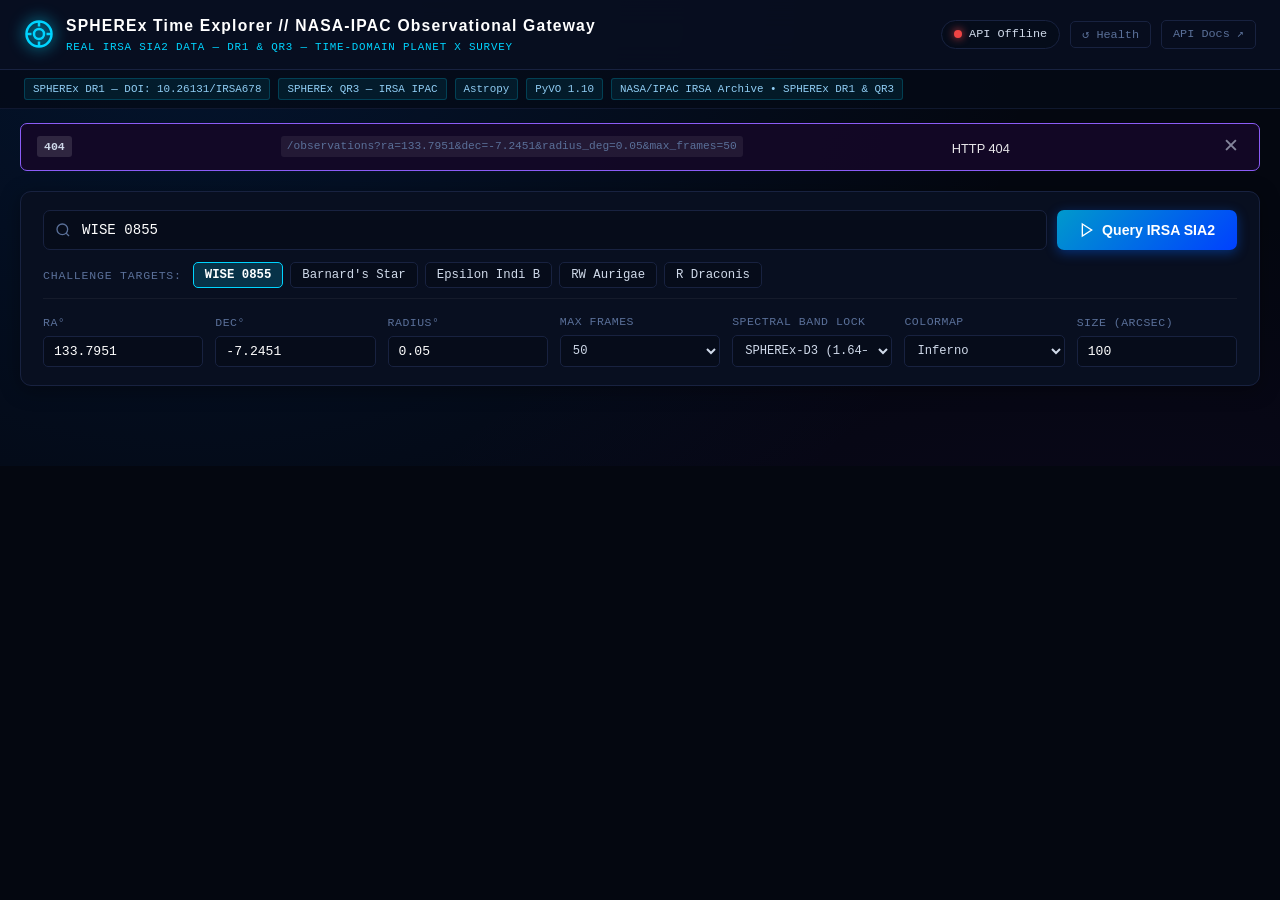
==== static/index.html @ dafa33b2 "Fix syntax error unexpected token } at line 227 and bump to v7" ====
<!DOCTYPE html>
<html lang="en">
<head>
<meta charset="UTF-8">
<meta name="viewport" content="width=device-width, initial-scale=1.0">
<title>SPHEREx Time Explorer // NASA-IPAC</title>
<link rel="stylesheet" href="/static/styles.css?v=6">
</head>
<body>

<!-- ── Header ── -->
<header class="hdr">
  <div class="brand">
    <svg class="brand-icon" viewBox="0 0 24 24" fill="none" stroke="currentColor" stroke-width="2">
      <circle cx="12" cy="12" r="10"/><circle cx="12" cy="12" r="4"/>
      <line x1="12" y1="2" x2="12" y2="6"/><line x1="12" y1="18" x2="12" y2="22"/>
      <line x1="2" y1="12" x2="6" y2="12"/><line x1="18" y1="12" x2="22" y2="12"/>
    </svg>
    <div class="brand-text">
      <h1>SPHEREx Time Explorer // NASA-IPAC Observational Gateway</h1>
      <div class="sub">Real IRSA SIA2 Data — DR1 &amp; QR3 — Time-Domain Planet X Survey</div>
    </div>
  </div>
  <div class="hdr-right">
    <div class="status-pill">
      <span class="dot" id="dot"></span>
      <span id="status-txt">Connecting…</span>
    </div>
    <button class="btn-sm" id="btn-health">↺ Health</button>
    <a class="btn-sm" href="/docs" target="_blank" rel="noopener">API Docs ↗</a>
  </div>
</header>

<!-- ── Dataset Citations ── -->
<div class="citations">
  <span class="cite-badge">SPHEREx DR1 — DOI: 10.26131/IRSA678</span>
  <span class="cite-badge">SPHEREx QR3 — IRSA IPAC</span>
  <span class="cite-badge">Astropy</span>
  <span class="cite-badge">PyVO 1.10</span>
  <span class="cite-badge">NASA/IPAC IRSA Archive • SPHEREx DR1 &amp; QR3</span>
</div>

<!-- ── Error Banners ── -->
<div id="errs" role="alert" aria-live="polite"></div>

<!-- ── Main Wrapper ── -->
<main class="wrap">

  <!-- ── Search & Presets ── -->
  <section class="search-panel">
    <form id="search-form">
      <div class="search-row">
        <div class="search-wrap">
          <svg class="search-ico" viewBox="0 0 24 24" fill="none" stroke="currentColor" stroke-width="2">
            <circle cx="11" cy="11" r="8"/><line x1="21" y1="21" x2="16.65" y2="16.65"/>
          </svg>
          <input type="text" class="search-in" id="target-in"
            placeholder="Target name or RA,Dec (e.g. WISE 0855 or 133.7951,-7.2451)…"
            value="WISE 0855" autocomplete="off">
        </div>
        <button type="submit" class="btn-primary" id="btn-resolve">
          <svg width="16" height="16" viewBox="0 0 24 24" fill="none" stroke="currentColor" stroke-width="2">
            <polygon points="5 3 19 12 5 21 5 3"/>
          </svg>
          Query IRSA SIA2
        </button>
      </div>
    </form>

    <!-- 5 Challenge Test Targets -->
    <div class="presets-row">
      <span class="plabel">Challenge Targets:</span>
      <button type="button" class="chip active" data-name="WISE 0855" data-ra="133.7951" data-dec="-7.2451">WISE 0855</button>
      <button type="button" class="chip" data-name="Barnard's Star" data-ra="269.4521" data-dec="4.6934">Barnard's Star</button>
      <button type="button" class="chip" data-name="Epsilon Indi B" data-ra="331.0771" data-dec="-56.7825">Epsilon Indi B</button>
      <button type="button" class="chip" data-name="RW Aurigae" data-ra="76.9565" data-dec="30.4014">RW Aurigae</button>
      <button type="button" class="chip" data-name="R Draconis" data-ra="248.1633" data-dec="66.7556">R Draconis</button>
    </div>

    <!-- Manual Coordinate Override -->
    <div class="coord-row">
      <div class="coord-group">
        <span class="coord-label">RA°</span>
        <input type="number" class="coord-in" id="ra-in" step="0.0001" min="0" max="360" value="133.7951">
      </div>
      <div class="coord-group">
        <span class="coord-label">Dec°</span>
        <input type="number" class="coord-in" id="dec-in" step="0.0001" min="-90" max="90" value="-7.2451">
      </div>
      <div class="coord-group">
        <span class="coord-label">Radius°</span>
        <input type="number" class="coord-in" id="radius-in" step="0.01" min="0.001" max="1" value="0.05">
      </div>
      <div class="coord-group">
        <span class="coord-label">Max Frames</span>
        <select class="select-sm" id="max-frames-sel">
          <option value="20">20</option>
          <option value="50" selected>50</option>
          <option value="100">100</option>
          <option value="200">200</option>
        </select>
      </div>
      <div class="coord-group">
        <span class="coord-label">Spectral Band Lock</span>
        <select class="select-sm" id="band-sel" title="Lock timeline and blink player to matched wavelength">
          <option value="ALL">All Bands (D1–D6)</option>
          <option value="SPHEREx-D1">SPHEREx-D1 (0.75–1.11 μm)</option>
          <option value="SPHEREx-D2">SPHEREx-D2 (1.11–1.64 μm)</option>
          <option value="SPHEREx-D3" selected>SPHEREx-D3 (1.64–2.42 μm)</option>
          <option value="SPHEREx-D4">SPHEREx-D4 (2.42–3.82 μm)</option>
          <option value="SPHEREx-D5">SPHEREx-D5 (3.82–4.42 μm)</option>
          <option value="SPHEREx-D6">SPHEREx-D6 (4.42–5.00 μm)</option>
        </select>
      </div>
      <div class="coord-group">
        <span class="coord-label">Colormap</span>
        <select class="select-sm" id="colormap-sel">
          <option value="inferno" selected>Inferno</option>
          <option value="viridis">Viridis</option>
          <option value="magma">Magma</option>
          <option value="plasma">Plasma</option>
          <option value="grayscale">Grayscale</option>
        </select>
      </div>
      <div class="coord-group">
        <span class="coord-label">Size (arcsec)</span>
        <input type="number" class="coord-in" id="size-in" step="10" min="10" max="500" value="100">
      </div>
    </div>
  </section>

  <!-- ── Observation Stats ── -->
  <div class="obs-stats" id="obs-stats" style="display:none">
    <div class="obs-stats-badges">
      <span class="stat-badge" id="stat-total">0 observations</span>
      <span class="stat-badge dr1" id="stat-dr1">DR1: 0</span>
      <span class="stat-badge qr3" id="stat-qr3">QR3: 0</span>
      <span class="stat-badge" id="stat-status"></span>
      <span class="stat-badge warn" id="stat-cached" style="display:none">⚡ Cache Hit</span>
    </div>
    <button class="btn-download-zip" id="btn-download-zip" title="Export all multi-epoch cutouts and metadata as a single ZIP archive">
      <svg width="14" height="14" viewBox="0 0 24 24" fill="none" stroke="currentColor" stroke-width="2" style="vertical-align:middle;margin-right:2px">
        <path d="M21 15v4a2 2 0 0 1-2 2H5a2 2 0 0 1-2-2v-4"></path>
        <polyline points="7 10 12 15 17 10"></polyline>
        <line x1="12" y1="15" x2="12" y2="3"></line>
      </svg>
      ⬇ Download Epochs (.ZIP)
    </button>
  </div>

  <!-- ── Empty State ── -->
  <div id="empty-state">
    <div class="empty-icon">🔭</div>
    <div class="empty-title">No SPHEREx DR1/QR3 observations available for this field/epoch</div>
    <div class="empty-msg">No data available for this field/epoch — IRSA returned 0 observations for the queried position in spherex_dr1 and spherex_qr3. Try a larger radius or a different target.</div>
  </div>

  <!-- ── Main Dashboard ── -->
  <div class="dashboard" id="dashboard" style="display:none">

    <!-- Left: Image Viewer + Timeline (P0) -->
    <div class="panel" id="viewer-panel">
      <div class="panel-hdr">
        <div class="panel-title">
          <svg width="16" height="16" viewBox="0 0 24 24" fill="none" stroke="currentColor" stroke-width="2">
            <rect x="3" y="3" width="18" height="18" rx="2"/><circle cx="8.5" cy="8.5" r="1.5"/>
            <polyline points="21 15 16 10 5 21"/>
          </svg>
          FITS Cutout — WCS Aligned
        </div>
        <div style="display:flex;gap:7px">
          <button class="btn-sm" id="btn-toggle-reticle">Reticle</button>
          <button class="btn-sm" id="btn-toggle-compare" style="display:none">Compare Mode</button>
        </div>
      </div>

      <!-- P0: Chronological Timeline Scrubber -->
      <div>
        <div class="timeline-controls">
          <span class="epoch-counter" id="epoch-counter">Epoch — of —</span>
          <button class="btn-sm" id="btn-prev">◀ Prev</button>
          <button class="btn-sm" id="btn-play">▶ Play</button>
          <button class="btn-sm" id="btn-next">Next ▶</button>
          <div class="blink-speed-row">
            <span style="font-size:.7rem;color:var(--muted);font-family:var(--mono)">Speed:</span>
            <select class="select-sm" id="blink-speed">
              <option value="250">250ms</option>
              <option value="500" selected>500ms</option>
              <option value="1000">1000ms</option>
              <option value="2000">2000ms</option>
            </select>
          </div>
        </div>
        <div class="timeline-track" id="timeline-track">
          <div class="timeline-epochs" id="timeline-epochs"></div>
        </div>
      </div>

      <!-- Observational Orientation Frame -->
      <div class="frame-wrap">
        <div class="obs-frame">
          <div class="o-marker o-north">▲ NORTH (+Dec)</div>
          <div class="o-marker o-south">▼ SOUTH (−Dec)</div>
          <div class="o-marker o-east">◀ EAST (+RA)</div>
          <div class="o-marker o-west">WEST (−RA) ▶</div>
          <div class="img-box">
            <img id="cutout-img" alt="SPHEREx FITS Cutout" crossorigin="anonymous">
            <div class="reticle" id="reticle">
              <div class="reticle-circle"></div>
              <div class="target-crosshair"></div>
              <div class="target-marker-tag">Target Position (RA, Dec)</div>
            </div>
            <div class="img-loader hidden" id="img-loader">
              <div class="spinner"></div>
              <div class="load-txt">FETCHING IRSA FITS…</div>
            </div>
          </div>
        </div>
        <div class="meta-pills" id="meta-pills">
          <div class="mpill" id="pill-obs-id">obs_id: —</div>
          <div class="mpill" id="pill-date">date: —</div>
          <div class="mpill" id="pill-band">band: —</div>
          <div class="mpill" id="pill-coll">collection: —</div>
          <div class="mpill" id="pill-wl">λ: — μm</div>
        </div>
      </div>
    </div>

    <!-- Right: Tabbed Panel (Table / Compare P1 / Diff P2) -->
    <div class="panel">
      <div class="tabs">
        <button class="tab-btn active" data-tab="table">📋 Observations</button>
        <button class="tab-btn" data-tab="compare">⇔ Before/After (P1)</button>
        <button class="tab-btn" data-tab="diff">Δ Diff View (P2)</button>
      </div>

      <!-- Tab: Observation Table -->
      <div class="tab-pane active" id="tab-table">
        <div style="display:flex;justify-content:space-between;align-items:center;flex-wrap:wrap;gap:8px;margin-bottom:8px">
          <div style="font-size:.72rem;color:var(--muted);font-family:var(--mono)">
            Click any row to preview cutout. Use <strong style="color:#34d399">[A]</strong> / <strong style="color:#f472b6">[B]</strong> buttons (or Shift+Click / Right-Click row) to set for comparison.
          </div>
          <button class="btn-download-zip-sm" id="btn-download-zip-tab" title="Export multi-epoch cutouts and metadata (.ZIP)">
            ⬇ Download Epochs (.ZIP)
          </button>
        </div>
        <div class="obs-table-wrap">
          <table class="obs-table" id="obs-table">
            <thead>
              <tr>
                <th>#</th>
                <th style="text-align:center;width:80px">Select</th>
                <th>Date (UTC)</th>
                <th>MJD</th>
                <th>Collection</th>
                <th>Band</th>
                <th class="th-lambda">λ min (μm)</th>
                <th>Detector</th>
                <th>RA°</th>
                <th>Dec°</th>
              </tr>
            </thead>
            <tbody id="obs-tbody"></tbody>
          </table>
        </div>
      </div>

      <!-- Tab: P1 Before/After Comparison -->
      <div class="tab-pane" id="tab-compare">
        <div class="compare-epoch-sel" id="compare-sel-row">
          <div style="font-size:.8rem;color:var(--muted);font-family:var(--mono)">
            Select Epoch A and Epoch B using the <strong style="color:#34d399">[A]</strong> / <strong style="color:#f472b6">[B]</strong> row buttons, then inspect side-by-side.
          </div>
        </div>
        <div style="display:flex;gap:8px;margin-bottom:12px;flex-wrap:wrap;align-items:center">
          <div style="font-size:.78rem;font-family:var(--mono);color:var(--text)">
            Epoch A: <strong id="cmp-a-label" style="color:#34d399">Not selected</strong>
          </div>
          <div style="font-size:.78rem;font-family:var(--mono);color:var(--text)">
            Epoch B: <strong id="cmp-b-label" style="color:#f472b6">Not selected</strong>
          </div>
          <button class="btn-sm" id="btn-load-compare" disabled>Load Comparison</button>
        </div>

        <div class="compare-grid" id="compare-grid">
          <div class="epoch-box">
            <div class="epoch-box-label label-a">Epoch A</div>
            <div class="epoch-img-frame">
              <img class="epoch-img" id="cmp-img-a" alt="Epoch A" crossorigin="anonymous">
              <div class="epoch-placeholder" id="cmp-placeholder-a">Click Load Comparison to display cutout</div>
            </div>
          </div>
          <div class="epoch-box">
            <div class="epoch-box-label label-b">Epoch B</div>
            <div class="epoch-img-frame">
              <img class="epoch-img" id="cmp-img-b" alt="Epoch B" crossorigin="anonymous">
              <div class="epoch-placeholder" id="cmp-placeholder-b">Click Load Comparison to display cutout</div>
            </div>
          </div>
        </div>

        <div class="compare-meta-grid" id="compare-meta-grid">
          <div class="epoch-meta-card" id="cmp-meta-a">
            <div style="color:#34d399;font-weight:700;margin-bottom:6px;">Epoch A Metadata</div>
          </div>
          <div class="epoch-meta-card" id="cmp-meta-b">
            <div style="color:#f472b6;font-weight:700;margin-bottom:6px;">Epoch B Metadata</div>
          </div>
        </div>
      </div>

      <!-- Tab: P2 Difference View -->
      <div class="tab-pane" id="tab-diff">
        <div class="diff-disclaimer">
          <strong>⚠ Scientific Integrity Notice:</strong><br>
          This calibrated normalized difference view (<em>Epoch B − Epoch A</em>) is provided for exploratory purposes only.<br>
          Any detected brightness or positional changes are strictly labeled:<br>
          <strong>"Candidate for human review — not a confirmed discovery."</strong><br>
          Never interpret automated pixel differences as a confirmed Planet X detection.
        </div>
        <div style="margin-bottom:10px">
          <button class="btn-sm" id="btn-compute-diff" disabled>Compute Epoch B − Epoch A Diff</button>
          <span style="font-size:.72rem;font-family:var(--mono);color:var(--muted);margin-left:8px" id="diff-status"></span>
        </div>
        <div class="diff-img-box" id="diff-box">
          <canvas id="diff-canvas"></canvas>
          <div style="position:absolute;font-size:.78rem;font-family:var(--mono);color:var(--muted)" id="diff-placeholder">
            Select Epoch A &amp; B in the comparison tab first.
          </div>
        </div>
        <div style="margin-top:10px;padding:8px;background:rgba(245,158,11,.08);border:1px solid rgba(245,158,11,.2);border-radius:5px;font-size:.72rem;font-family:var(--mono);color:#fde68a;display:none" id="diff-candidate-banner">
          🔍 Candidate for human review — not a confirmed discovery.
          Pixel-level brightness variation detected between Epoch A and Epoch B.
        </div>
      </div>

    </div><!-- end right panel -->
  </div><!-- end dashboard -->

</main>

<script src="/static/app.js?v=7"></script>
</body>
</html>
---- static/styles.css ----
/* ==============================================================================
   SPHEREx Time Explorer — Stylesheet
   NASA/IPAC Real-Data Observatory Interface
   100% Fluid & Responsive Architecture (Desktop, Tablet, Mobile)
   ============================================================================== */
:root {
  --bg-deep:    #040710;
  --bg-card:    #080f20;
  --bg-card2:   #0c1529;
  --bg-input:   #060c1a;
  --border:     #182240;
  --border-hi:  #00d4ff;
  --text:       #d0daea;
  --muted:      #5a7099;
  --bright:     #ffffff;
  --cyan:       #00d4ff;
  --blue:       #3b82f6;
  --purple:     #a855f7;
  --amber:      #f59e0b;
  --red:        #ef4444;
  --green:      #10b981;
  --orange:     #f97316;
  --font:       -apple-system,BlinkMacSystemFont,"Segoe UI",Roboto,sans-serif;
  --mono:       "SF Mono","Fira Code",Consolas,"Liberation Mono",monospace;
}

* {
  box-sizing: border-box;
  margin: 0;
  padding: 0;
}

html, body {
  width: 100%;
  min-height: 100%;
  overflow-x: hidden;
  background: var(--bg-deep);
  color: var(--text);
  font-family: var(--font);
  line-height: 1.5;
}

body {
  background-image:
    radial-gradient(ellipse at 15% 0%, rgba(0,80,180,.18) 0%, transparent 55%),
    radial-gradient(ellipse at 85% 100%, rgba(90,0,160,.12) 0%, transparent 55%);
  background-attachment: fixed;
  padding-bottom: 60px;
}

/* ── Header ── */
.hdr {
  display: flex;
  justify-content: space-between;
  align-items: center;
  padding: 14px 24px;
  background: rgba(8,15,32,.92);
  backdrop-filter: blur(14px);
  border-bottom: 1px solid var(--border);
  position: sticky;
  top: 0;
  z-index: 200;
  gap: 16px;
  flex-wrap: wrap;
  width: 100%;
}

.brand {
  display: flex;
  align-items: center;
  gap: 12px;
}

.brand-icon {
  width: 30px;
  height: 30px;
  color: var(--cyan);
  filter: drop-shadow(0 0 8px var(--cyan));
  flex-shrink: 0;
}

.brand-text h1 {
  font-size: .98rem;
  font-weight: 700;
  letter-spacing: 1.2px;
  color: var(--bright);
}

.brand-text .sub {
  font-size: .68rem;
  font-family: var(--mono);
  color: var(--cyan);
  letter-spacing: .8px;
  text-transform: uppercase;
  margin-top: 1px;
}

.hdr-right {
  display: flex;
  align-items: center;
  gap: 10px;
  flex-wrap: wrap;
}

.status-pill {
  display: flex;
  align-items: center;
  gap: 7px;
  padding: 5px 12px;
  border-radius: 9999px;
  font-size: .74rem;
  font-family: var(--mono);
  background: rgba(6,12,26,.8);
  border: 1px solid var(--border);
}

.dot {
  width: 8px;
  height: 8px;
  border-radius: 50%;
  background: var(--green);
  box-shadow: 0 0 8px var(--green);
  animation: pulse 2s infinite;
}

.dot.online {
  background: var(--green);
  box-shadow: 0 0 8px var(--green);
}

.dot.offline {
  background: var(--red);
  box-shadow: 0 0 8px var(--red);
  animation: none;
}

@keyframes pulse {
  0%, 100% { transform: scale(.9); opacity: .7; }
  50% { transform: scale(1.2); opacity: 1; }
}

.btn-sm {
  background: transparent;
  border: 1px solid var(--border);
  color: var(--muted);
  padding: 5px 11px;
  border-radius: 5px;
  font-size: .74rem;
  cursor: pointer;
  font-family: var(--mono);
  transition: all .2s;
  text-decoration: none;
  display: inline-flex;
  align-items: center;
  gap: 5px;
}

.btn-sm:hover {
  color: var(--cyan);
  border-color: var(--cyan);
  background: rgba(0,212,255,.07);
}

/* ── Citations Bar ── */
.citations {
  display: flex;
  flex-wrap: wrap;
  gap: 8px;
  padding: 8px 24px;
  background: rgba(5,10,22,.75);
  border-bottom: 1px solid rgba(24,34,64,.6);
  font-size: .68rem;
  font-family: var(--mono);
  color: var(--muted);
  width: 100%;
}

.cite-badge {
  background: rgba(0,212,255,.08);
  border: 1px solid rgba(0,212,255,.2);
  color: #90cdf4;
  padding: 2px 8px;
  border-radius: 3px;
}

/* ── Error Banners ── */
#errs {
  width: 100%;
  max-width: 1380px;
  margin: 14px auto 0;
  padding: 0 20px;
  display: flex;
  flex-direction: column;
  gap: 8px;
}

.err-banner {
  display: flex;
  justify-content: space-between;
  align-items: flex-start;
  padding: 12px 16px;
  border-radius: 7px;
  border-left: 5px solid var(--red);
  background: rgba(40,10,15,.95);
  border: 1px solid #ef4444;
  animation: slideIn .3s ease;
}

.err-banner.t504 {
  border-color: var(--amber);
  border-left-color: var(--amber);
  background: rgba(40,25,8,.95);
  color: #fde68a;
}

.err-banner.t502 {
  border-color: #f43f5e;
  border-left-color: #f43f5e;
  background: rgba(38,10,22,.95);
}

.err-banner.t0 {
  border-color: #8b5cf6;
  border-left-color: #8b5cf6;
  background: rgba(20,8,38,.95);
}

@keyframes slideIn {
  from { opacity: 0; transform: translateY(-10px); }
  to { opacity: 1; transform: translateY(0); }
}

.err-body {
  display: flex;
  gap: 12px;
  align-items: flex-start;
  flex-wrap: wrap;
}

.err-code {
  font-family: var(--mono);
  font-size: .72rem;
  padding: 2px 7px;
  border-radius: 3px;
  background: rgba(255,255,255,.12);
  font-weight: 700;
}

.err-title {
  font-weight: 700;
  font-size: .85rem;
  font-family: var(--mono);
}

.err-msg {
  font-size: .8rem;
  margin-top: 3px;
  color: rgba(255,255,255,.9);
  word-break: break-word;
}

.err-close, .err-dismiss {
  background: none;
  border: none;
  color: inherit;
  font-size: 1.2rem;
  cursor: pointer;
  opacity: .6;
  padding: 0 4px;
  transition: opacity .2s;
  line-height: 1;
  flex-shrink: 0;
}

.err-close:hover, .err-dismiss:hover {
  opacity: 1;
}

.err-endpoint {
  font-family: var(--mono);
  font-size: .7rem;
  color: var(--muted);
  padding: 2px 6px;
  background: rgba(255,255,255,.07);
  border-radius: 3px;
  flex-shrink: 0;
}

/* ── Layout ── */
.wrap {
  width: 100%;
  max-width: 1380px;
  margin: 0 auto;
  padding: 20px;
  display: flex;
  flex-direction: column;
  gap: 20px;
}

/* ── Search Panel ── */
.search-panel {
  background: var(--bg-card);
  border: 1px solid var(--border);
  border-radius: 11px;
  padding: 18px 22px;
  box-shadow: 0 4px 20px rgba(0,0,0,.35);
  width: 100%;
}

.search-row {
  display: flex;
  gap: 10px;
  margin-bottom: 12px;
  flex-wrap: wrap;
  width: 100%;
}

.search-wrap {
  position: relative;
  flex: 1;
  min-width: 200px;
}

.search-ico {
  position: absolute;
  left: 12px;
  top: 50%;
  transform: translateY(-50%);
  color: var(--muted);
  width: 16px;
  height: 16px;
  pointer-events: none;
}

.search-in {
  width: 100%;
  background: var(--bg-input);
  border: 1px solid var(--border);
  color: var(--bright);
  font-family: var(--mono);
  font-size: .88rem;
  padding: 11px 12px 11px 38px;
  border-radius: 7px;
  outline: none;
  transition: all .2s;
}

.search-in:focus {
  border-color: var(--cyan);
  box-shadow: 0 0 16px rgba(0,212,255,.2);
}

.btn-primary {
  background: linear-gradient(135deg, #0099cc, #0040ff);
  color: #fff;
  border: none;
  padding: 11px 22px;
  border-radius: 7px;
  font-weight: 600;
  font-size: .88rem;
  cursor: pointer;
  display: inline-flex;
  align-items: center;
  justify-content: center;
  gap: 7px;
  transition: all .2s;
  box-shadow: 0 3px 12px rgba(0,100,255,.4);
  white-space: nowrap;
}

.btn-primary:hover {
  transform: translateY(-1px);
  box-shadow: 0 5px 18px rgba(0,180,255,.5);
}

.btn-primary:active {
  transform: translateY(0);
}

.btn-primary:disabled {
  opacity: .5;
  cursor: not-allowed;
  transform: none;
}

.presets-row {
  display: flex;
  flex-wrap: wrap;
  gap: 7px;
  align-items: center;
  margin-bottom: 10px;
  width: 100%;
}

.plabel {
  font-size: .72rem;
  color: var(--muted);
  font-family: var(--mono);
  text-transform: uppercase;
  letter-spacing: .8px;
  margin-right: 4px;
}

.chip {
  background: var(--bg-input);
  border: 1px solid var(--border);
  color: var(--text);
  font-size: .77rem;
  padding: 5px 11px;
  border-radius: 5px;
  cursor: pointer;
  font-family: var(--mono);
  transition: all .2s;
  white-space: nowrap;
}

.chip:hover {
  background: rgba(0,212,255,.1);
  border-color: var(--cyan);
  color: var(--cyan);
}

.chip.active {
  background: rgba(0,212,255,.18);
  border-color: var(--cyan);
  color: var(--bright);
  font-weight: 600;
}

.coord-row {
  display: grid;
  grid-template-columns: repeat(auto-fit, minmax(130px, 1fr));
  gap: 12px;
  align-items: end;
  margin-top: 6px;
  padding-top: 14px;
  border-top: 1px solid rgba(255, 255, 255, .05);
  width: 100%;
}

.coord-group {
  display: flex;
  flex-direction: column;
  align-items: stretch;
  gap: 4px;
  width: 100%;
  min-width: 0;
}

.coord-label {
  font-size: .72rem;
  color: var(--muted);
  font-family: var(--mono);
  text-transform: uppercase;
  letter-spacing: .5px;
  white-space: nowrap;
  overflow: hidden;
  text-overflow: ellipsis;
}

.coord-in {
  background: var(--bg-input);
  border: 1px solid var(--border);
  color: var(--bright);
  font-family: var(--mono);
  font-size: .82rem;
  padding: 7px 10px;
  border-radius: 5px;
  width: 100%;
  outline: none;
  transition: border-color .2s;
}

.coord-in:focus {
  border-color: var(--cyan);
}

.select-sm {
  background: var(--bg-input);
  border: 1px solid var(--border);
  color: var(--text);
  font-family: var(--mono);
  font-size: .76rem;
  padding: 7px 8px;
  border-radius: 5px;
  outline: none;
  width: 100%;
}

.select-sm:focus {
  border-color: var(--cyan);
}

/* ── Empty State ── */
#empty-state {
  display: none;
  background: rgba(0,30,80,.25);
  border: 1px solid rgba(0,212,255,.2);
  border-radius: 9px;
  padding: 40px 20px;
  text-align: center;
  width: 100%;
}

#empty-state.show {
  display: block;
}

.empty-icon {
  font-size: 3rem;
  margin-bottom: 12px;
}

.empty-title {
  font-size: 1.1rem;
  font-weight: 700;
  color: var(--cyan);
  margin-bottom: 8px;
  font-family: var(--mono);
}

.empty-msg {
  font-size: .85rem;
  color: var(--muted);
  max-width: 480px;
  margin: 0 auto;
}

/* ── Observation Stats Row ── */
.obs-stats {
  display: flex;
  flex-wrap: wrap;
  gap: 10px;
  align-items: center;
  justify-content: space-between;
  width: 100%;
}

.obs-stats-badges {
  display: flex;
  flex-wrap: wrap;
  gap: 8px;
  align-items: center;
}

.btn-download-zip, .btn-download-zip-sm {
  display: inline-flex;
  align-items: center;
  justify-content: center;
  gap: 6px;
  background: linear-gradient(135deg, rgba(16, 185, 129, 0.18), rgba(6, 95, 70, 0.35));
  border: 1px solid rgba(52, 211, 153, 0.5);
  color: #a7f3d0;
  font-family: var(--mono);
  font-size: 0.74rem;
  font-weight: 600;
  padding: 5px 12px;
  border-radius: 5px;
  cursor: pointer;
  transition: all 0.2s ease;
  white-space: nowrap;
  box-shadow: 0 2px 8px rgba(0, 0, 0, 0.25);
}

.btn-download-zip:hover:not(:disabled), .btn-download-zip-sm:hover:not(:disabled) {
  background: linear-gradient(135deg, rgba(16, 185, 129, 0.35), rgba(6, 95, 70, 0.55));
  border-color: #34d399;
  color: #ffffff;
  box-shadow: 0 0 12px rgba(52, 211, 153, 0.35);
  transform: translateY(-1px);
}

.btn-download-zip:disabled, .btn-download-zip-sm:disabled {
  opacity: 0.55;
  cursor: not-allowed;
  transform: none;
}

.btn-download-zip-sm {
  font-size: 0.70rem;
  padding: 3px 9px;
  background: rgba(16, 185, 129, 0.12);
}

.stat-badge {
  font-size: .74rem;
  font-family: var(--mono);
  padding: 4px 10px;
  border-radius: 4px;
  background: rgba(0,212,255,.1);
  border: 1px solid rgba(0,212,255,.25);
  color: #90cdf4;
}

.stat-badge.dr1 {
  background: rgba(16,185,129,.1);
  border-color: rgba(16,185,129,.3);
  color: #6ee7b7;
}

.stat-badge.qr3 {
  background: rgba(168,85,247,.1);
  border-color: rgba(168,85,247,.3);
  color: #d8b4fe;
}

.stat-badge.warn {
  background: rgba(245,158,11,.1);
  border-color: rgba(245,158,11,.3);
  color: #fcd34d;
}

/* ── Main Dashboard Grid ── */
.dashboard {
  display: grid;
  grid-template-columns: 1fr 1.1fr;
  gap: 20px;
  align-items: start;
  width: 100%;
}

.panel {
  background: var(--bg-card);
  border: 1px solid var(--border);
  border-radius: 11px;
  padding: 18px;
  box-shadow: 0 4px 20px rgba(0,0,0,.3);
  width: 100%;
  min-width: 0;
}

.panel-hdr {
  display: flex;
  justify-content: space-between;
  align-items: center;
  margin-bottom: 14px;
  padding-bottom: 12px;
  border-bottom: 1px solid rgba(255,255,255,.05);
  flex-wrap: wrap;
  gap: 8px;
}

.panel-title {
  display: flex;
  align-items: center;
  gap: 8px;
  font-size: .92rem;
  font-weight: 700;
  color: var(--bright);
}

/* ── Timeline / Scrubber (P0) ── */
.timeline-controls {
  display: flex;
  align-items: center;
  gap: 10px;
  flex-wrap: wrap;
  margin-bottom: 12px;
  width: 100%;
}

.epoch-counter {
  font-family: var(--mono);
  font-size: .8rem;
  color: var(--cyan);
  min-width: 90px;
}

.blink-speed-row {
  display: flex;
  align-items: center;
  gap: 8px;
  margin-left: auto;
}

.timeline-track {
  position: relative;
  width: 100%;
  height: 52px;
  background: var(--bg-input);
  border: 1px solid var(--border);
  border-radius: 7px;
  overflow-x: auto;
  overflow-y: hidden;
  -webkit-overflow-scrolling: touch;
  margin-bottom: 10px;
  cursor: pointer;
}

.timeline-epochs {
  display: flex;
  height: 100%;
  align-items: center;
  padding: 0 8px;
  gap: 3px;
  width: max-content;
  min-width: 100%;
}

.epoch-tick {
  flex-shrink: 0;
  width: 10px;
  height: 36px;
  border-radius: 3px;
  background: rgba(0,212,255,.3);
  border: 1px solid rgba(0,212,255,.4);
  cursor: pointer;
  transition: all .15s;
  position: relative;
}

.epoch-tick:hover {
  background: rgba(0,212,255,.7);
}

.epoch-tick.active {
  background: var(--cyan);
  box-shadow: 0 0 10px var(--cyan);
}

.epoch-tick.dr1 {
  background: rgba(16,185,129,.4);
  border-color: rgba(16,185,129,.6);
}

.epoch-tick.dr1.active {
  background: var(--green);
  box-shadow: 0 0 10px var(--green);
}

.epoch-tick.qr3 {
  background: rgba(168,85,247,.4);
  border-color: rgba(168,85,247,.6);
}

.epoch-tick.qr3.active {
  background: var(--purple);
  box-shadow: 0 0 10px var(--purple);
}

.epoch-tick[title]:hover::after {
  content: attr(title);
  position: absolute;
  bottom: calc(100% + 6px);
  left: 50%;
  transform: translateX(-50%);
  background: rgba(5,10,20,.95);
  border: 1px solid var(--border-hi);
  color: var(--bright);
  font-size: .66rem;
  font-family: var(--mono);
  padding: 4px 8px;
  border-radius: 4px;
  white-space: nowrap;
  z-index: 50;
  pointer-events: none;
}

/* ── Observational Frame ── */
.frame-wrap {
  display: flex;
  flex-direction: column;
  align-items: center;
  gap: 12px;
  width: 100%;
}

.obs-frame {
  position: relative;
  background: #010305;
  border: 2px solid #182240;
  border-radius: 7px;
  padding: 26px 34px;
  width: 100%;
  max-width: 420px;
  box-sizing: border-box;
  display: flex;
  justify-content: center;
  align-items: center;
  margin: 0 auto;
}

.o-marker {
  position: absolute;
  font-family: var(--mono);
  font-size: .7rem;
  font-weight: 700;
  letter-spacing: 1px;
  text-transform: uppercase;
  pointer-events: none;
  z-index: 10;
  user-select: none;
}

.o-north {
  top: 6px;
  left: 0;
  right: 0;
  text-align: center;
  color: #38bdf8;
  text-shadow: 0 0 8px rgba(56,189,248,.5);
}

.o-south {
  bottom: 6px;
  left: 0;
  right: 0;
  text-align: center;
  color: #38bdf8;
  text-shadow: 0 0 8px rgba(56,189,248,.5);
}

.o-east {
  left: 4px;
  top: 50%;
  transform: translateY(-50%) rotate(-90deg);
  color: #a855f7;
  text-shadow: 0 0 8px rgba(168,85,247,.5);
}

.o-west {
  right: 4px;
  top: 50%;
  transform: translateY(-50%) rotate(90deg);
  color: #a855f7;
  text-shadow: 0 0 8px rgba(168,85,247,.5);
}

.img-box {
  width: 100%;
  max-width: 360px;
  aspect-ratio: 1 / 1;
  height: auto;
  background: #000;
  border: 1px solid #182240;
  overflow: hidden;
  display: flex;
  align-items: center;
  justify-content: center;
  position: relative;
}

#cutout-img {
  width: 100%;
  height: 100%;
  object-fit: contain;
  image-rendering: pixelated;
  display: block;
}

.reticle {
  position: absolute;
  top: 0;
  left: 0;
  right: 0;
  bottom: 0;
  pointer-events: none;
  opacity: .4;
}

.reticle::before {
  content: "";
  position: absolute;
  top: 50%;
  left: 0;
  right: 0;
  height: 1px;
  background: rgba(0,212,255,.7);
}

.reticle::after {
  content: "";
  position: absolute;
  left: 50%;
  top: 0;
  bottom: 0;
  width: 1px;
  background: rgba(0,212,255,.7);
}

.reticle-circle {
  position: absolute;
  top: 50%;
  left: 50%;
  transform: translate(-50%,-50%);
  width: 44px;
  height: 44px;
  border: 1px dashed rgba(0,212,255,.8);
  border-radius: 50%;
}

.target-crosshair {
  position: absolute;
  top: 50%;
  left: 50%;
  transform: translate(-50%,-50%);
  width: 14px;
  height: 14px;
  pointer-events: none;
}

.target-crosshair::before {
  content: "";
  position: absolute;
  top: 50%;
  left: 0;
  right: 0;
  height: 2px;
  background: #38bdf8;
  transform: translateY(-50%);
  box-shadow: 0 0 6px #38bdf8;
}

.target-crosshair::after {
  content: "";
  position: absolute;
  left: 50%;
  top: 0;
  bottom: 0;
  width: 2px;
  background: #38bdf8;
  transform: translateX(-50%);
  box-shadow: 0 0 6px #38bdf8;
}

.target-marker-tag {
  position: absolute;
  top: calc(50% + 28px);
  left: 50%;
  transform: translateX(-50%);
  font-family: var(--mono);
  font-size: .62rem;
  font-weight: 700;
  color: #38bdf8;
  background: rgba(3,7,18,.85);
  border: 1px solid rgba(56,189,248,.4);
  padding: 2px 6px;
  border-radius: 3px;
  white-space: nowrap;
  pointer-events: none;
  letter-spacing: .5px;
}

.img-loader {
  position: absolute;
  inset: 0;
  background: rgba(4,7,16,.85);
  display: flex;
  flex-direction: column;
  align-items: center;
  justify-content: center;
  gap: 10px;
  z-index: 20;
}

.img-loader.hidden {
  display: none;
}

.spinner {
  width: 32px;
  height: 32px;
  border: 3px solid rgba(0,212,255,.2);
  border-top-color: var(--cyan);
  border-radius: 50%;
  animation: spin .7s linear infinite;
}

@keyframes spin {
  to { transform: rotate(360deg); }
}

.load-txt {
  font-size: .72rem;
  font-family: var(--mono);
  color: var(--cyan);
  letter-spacing: .8px;
}

.meta-pills {
  display: flex;
  flex-wrap: wrap;
  justify-content: center;
  gap: 7px;
  width: 100%;
}

.mpill {
  background: var(--bg-input);
  border: 1px solid var(--border);
  padding: 3px 9px;
  border-radius: 3px;
  font-size: .68rem;
  font-family: var(--mono);
  color: var(--muted);
}

.mpill strong {
  color: var(--bright);
}

/* ── Comparison (P1) ── */
.compare-grid {
  display: grid;
  grid-template-columns: 1fr 1fr;
  gap: 12px;
  width: 100%;
}

.compare-epoch-sel {
  display: flex;
  align-items: center;
  gap: 8px;
  margin-bottom: 10px;
  font-size: .8rem;
  font-family: var(--mono);
  flex-wrap: wrap;
  width: 100%;
}

.compare-label {
  color: var(--muted);
  font-size: .72rem;
  text-transform: uppercase;
  letter-spacing: .7px;
}

.epoch-box {
  flex: 1;
  position: relative;
  min-width: 0;
}

.epoch-box-label {
  font-family: var(--mono);
  font-size: .7rem;
  text-transform: uppercase;
  letter-spacing: .8px;
  text-align: center;
  padding: 4px 0;
  margin-bottom: 5px;
}

.label-a { color: #34d399; }
.label-b { color: #f472b6; }

.epoch-img-frame {
  width: 100%;
  max-width: 420px;
  aspect-ratio: 1 / 1;
  height: auto;
  background: #000;
  border: 1px solid var(--border);
  border-radius: 4px;
  display: flex;
  align-items: center;
  justify-content: center;
  position: relative;
  overflow: hidden;
  margin: 0 auto;
}

.epoch-img {
  width: 100%;
  height: 100%;
  object-fit: contain;
  image-rendering: pixelated;
  display: block;
}

.epoch-img:not([src]), .epoch-img[src=""] {
  display: none !important;
}

#cutout-img:not([src]), #cutout-img[src=""] {
  display: none !important;
}

.epoch-placeholder {
  position: absolute;
  inset: 0;
  display: flex;
  align-items: center;
  justify-content: center;
  text-align: center;
  padding: 12px;
  font-family: var(--mono);
  font-size: .72rem;
  color: var(--muted);
  pointer-events: none;
}

.compare-meta-grid {
  display: grid;
  grid-template-columns: 1fr 1fr;
  gap: 12px;
  width: 100%;
  margin-top: 12px;
}

.epoch-meta-card {
  background: var(--bg-input);
  border: 1px solid var(--border);
  border-radius: 6px;
  padding: 10px;
  font-size: .72rem;
  font-family: var(--mono);
  line-height: 1.6;
  min-width: 0;
}

.epoch-meta-row {
  display: flex;
  justify-content: space-between;
  gap: 8px;
  border-bottom: 1px solid rgba(255,255,255,.04);
  padding: 3px 0;
}

.epoch-meta-row:last-child {
  border-bottom: none;
}

.emr-key {
  color: var(--muted);
}

.emr-val {
  color: var(--bright);
  text-align: right;
  word-break: break-all;
}

/* ── Diff View (P2) ── */
.diff-disclaimer {
  background: rgba(245,158,11,.1);
  border: 1px solid rgba(245,158,11,.35);
  border-left: 4px solid var(--amber);
  border-radius: 6px;
  padding: 10px 14px;
  font-size: .76rem;
  color: #fde68a;
  margin-bottom: 10px;
  line-height: 1.5;
  width: 100%;
}

.diff-disclaimer strong {
  color: var(--amber);
}

.diff-img-box {
  width: 100%;
  max-width: 420px;
  aspect-ratio: 1 / 1;
  height: auto;
  background: #000;
  display: flex;
  align-items: center;
  justify-content: center;
  border: 1px solid var(--border);
  border-radius: 6px;
  position: relative;
  overflow: hidden;
  margin: 0 auto;
}

#diff-canvas {
  width: 100%;
  height: 100%;
  object-fit: contain;
  display: block;
  image-rendering: pixelated;
  image-rendering: crisp-edges;
}

/* ── Obs Table ── */
.obs-table-wrap {
  width: 100%;
  max-height: 420px;
  overflow-x: auto;
  overflow-y: auto;
  -webkit-overflow-scrolling: touch;
  border-radius: 7px;
  border: 1px solid var(--border);
}

table.obs-table {
  width: 100%;
  min-width: 680px;
  border-collapse: collapse;
  font-size: .74rem;
  font-family: var(--mono);
}

table.obs-table thead tr {
  background: rgba(0,212,255,.07);
}

table.obs-table th {
  padding: 8px 10px;
  text-align: left;
  color: var(--muted);
  font-weight: 600;
  text-transform: uppercase;
  letter-spacing: .6px;
  font-size: .68rem;
  border-bottom: 1px solid var(--border);
  white-space: nowrap;
}

table.obs-table th.th-lambda {
  text-transform: none !important;
}

table.obs-table td {
  padding: 7px 10px;
  border-bottom: 1px solid rgba(24,34,64,.5);
  color: var(--text);
  white-space: nowrap;
}

table.obs-table tbody tr {
  cursor: pointer;
  transition: background .15s;
}

table.obs-table tbody tr:hover {
  background: rgba(0,212,255,.07);
}

table.obs-table tbody tr.selected-a {
  background: rgba(52,211,153,.12);
  border-left: 3px solid #34d399;
}

table.obs-table tbody tr.selected-b {
  background: rgba(244,114,182,.12);
  border-left: 3px solid #f472b6;
}

table.obs-table tbody tr.selected-a.selected-b {
  background: linear-gradient(90deg, rgba(52,211,153,.14), rgba(244,114,182,.14));
  border-left: 3px solid #00d4ff;
}

table.obs-table tbody tr.active-row {
  background: rgba(0,212,255,.12);
}

.btn-epoch-sel {
  display: inline-block;
  font-family: var(--mono);
  font-size: .66rem;
  font-weight: 700;
  padding: 2px 6px;
  border-radius: 3px;
  cursor: pointer;
  border: 1px solid var(--border);
  background: var(--bg-input);
  transition: all .15s ease;
  margin: 0 1px;
  line-height: 1.2;
}

.btn-epoch-sel.btn-sel-a {
  color: #34d399;
  border-color: rgba(52,211,153,.4);
}

.btn-epoch-sel.btn-sel-a:hover, .btn-epoch-sel.btn-sel-a.active {
  background: #34d399;
  color: #040710;
  box-shadow: 0 0 8px rgba(52,211,153,.6);
}

.btn-epoch-sel.btn-sel-b {
  color: #f472b6;
  border-color: rgba(244,114,182,.4);
}

.btn-epoch-sel.btn-sel-b:hover, .btn-epoch-sel.btn-sel-b.active {
  background: #f472b6;
  color: #040710;
  box-shadow: 0 0 8px rgba(244,114,182,.6);
}

.band-badge {
  display: inline-block;
  padding: 1px 6px;
  border-radius: 3px;
  font-size: .66rem;
  background: rgba(168,85,247,.2);
  border: 1px solid rgba(168,85,247,.4);
  color: #d8b4fe;
}

.coll-badge {
  display: inline-block;
  padding: 1px 6px;
  border-radius: 3px;
  font-size: .66rem;
}

.coll-badge.dr1 {
  background: rgba(16,185,129,.15);
  border: 1px solid rgba(16,185,129,.3);
  color: #6ee7b7;
}

.coll-badge.qr3 {
  background: rgba(168,85,247,.15);
  border: 1px solid rgba(168,85,247,.3);
  color: #d8b4fe;
}

/* ── Tabs ── */
.tabs {
  display: flex;
  gap: 2px;
  background: var(--bg-input);
  border: 1px solid var(--border);
  border-radius: 6px;
  padding: 2px;
  margin-bottom: 14px;
  flex-wrap: wrap;
  width: 100%;
}

.tab-btn {
  background: transparent;
  border: none;
  color: var(--muted);
  font-family: var(--mono);
  font-size: .76rem;
  padding: 6px 14px;
  border-radius: 4px;
  cursor: pointer;
  transition: all .2s;
  flex: 1;
  text-align: center;
  min-width: 110px;
}

.tab-btn.active {
  background: var(--blue);
  color: #fff;
  font-weight: 600;
  box-shadow: 0 2px 8px rgba(59,130,246,.4);
}

.tab-pane {
  display: none;
  width: 100%;
}

.tab-pane.active {
  display: block;
}

/* ── Meta card rows (P1 comparison) ── */
.meta-row {
  display: flex;
  justify-content: space-between;
  gap: 8px;
  border-bottom: 1px solid rgba(255,255,255,.04);
  padding: 3px 0;
}

.meta-row:last-child {
  border-bottom: none;
}

.meta-key {
  color: var(--muted);
}

.meta-val {
  color: var(--bright);
  text-align: right;
  word-break: break-all;
}

/* ── Comprehensive Responsive Breakpoints ── */

/* Tablet & Smaller Desktop: 1024px and below */
@media (max-width: 1024px) {
  .dashboard {
    grid-template-columns: 1fr;
  }
}

/* Mobile & Small Tablets: 768px and below */
@media (max-width: 768px) {
  .wrap {
    padding: 14px 12px;
    gap: 16px;
  }
  .hdr {
    padding: 12px 14px;
  }
  .citations {
    padding: 8px 14px;
  }
  .search-panel {
    padding: 14px 14px;
  }
  .tab-btn {
    padding: 6px 10px;
    font-size: .72rem;
  }
}

/* Mobile Phones: 640px and below */
@media (max-width: 640px) {
  .hdr {
    flex-direction: column;
    align-items: flex-start;
    gap: 10px;
  }
  .hdr-right {
    width: 100%;
    justify-content: space-between;
  }
  .search-row {
    flex-direction: column;
  }
  .search-wrap {
    width: 100%;
  }
  .btn-primary {
    width: 100%;
    justify-content: center;
  }
  .blink-speed-row {
    margin-left: 0;
    width: 100%;
    justify-content: flex-start;
  }
  .compare-grid, .compare-meta-grid {
    grid-template-columns: 1fr;
  }
  .obs-frame {
    padding: 20px 24px;
  }
  .o-marker {
    font-size: .62rem;
  }
}

/* Small Handhelds: 480px and below */
@media (max-width: 480px) {
  .obs-frame {
    padding: 18px 20px;
  }
  .o-marker {
    font-size: .56rem;
  }
  .tabs {
    flex-direction: column;
  }
  .tab-btn {
    width: 100%;
  }
}
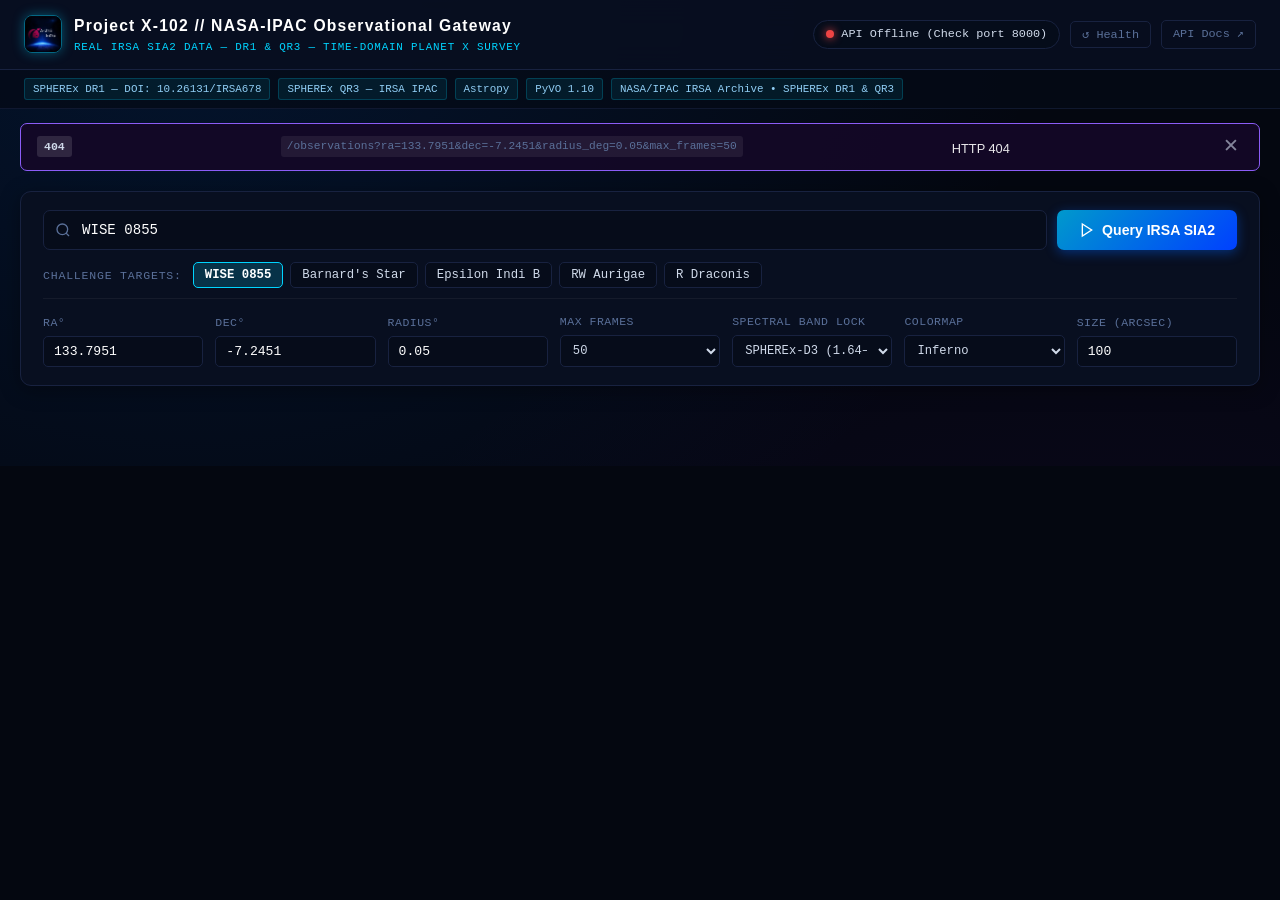
==== commit 8ef742bb: "Merge branch 'main' of https://github.com/moizq-cosmos/Project-X-102" ====
--- a/static/index.html
+++ b/static/index.html
@@ -3,21 +3,17 @@
 <head>
 <meta charset="UTF-8">
 <meta name="viewport" content="width=device-width, initial-scale=1.0">
-<title>SPHEREx Time Explorer // NASA-IPAC</title>
-<link rel="stylesheet" href="/static/styles.css?v=6">
+<title>Project X-102 // NASA-IPAC Observational Gateway</title>
+<link rel="stylesheet" href="/static/styles.css?v=9">
 </head>
 <body>
 
 <!-- ── Header ── -->
 <header class="hdr">
   <div class="brand">
-    <svg class="brand-icon" viewBox="0 0 24 24" fill="none" stroke="currentColor" stroke-width="2">
-      <circle cx="12" cy="12" r="10"/><circle cx="12" cy="12" r="4"/>
-      <line x1="12" y1="2" x2="12" y2="6"/><line x1="12" y1="18" x2="12" y2="22"/>
-      <line x1="2" y1="12" x2="6" y2="12"/><line x1="18" y1="12" x2="22" y2="12"/>
-    </svg>
+    <img src="/static/logo.jpg" alt="Project X-102 Logo" class="brand-logo" onerror="this.onerror=null;this.src='logo.jpg';">
     <div class="brand-text">
-      <h1>SPHEREx Time Explorer // NASA-IPAC Observational Gateway</h1>
+      <h1>Project X-102 // NASA-IPAC Observational Gateway</h1>
       <div class="sub">Real IRSA SIA2 Data — DR1 &amp; QR3 — Time-Domain Planet X Survey</div>
     </div>
   </div>
@@ -170,6 +166,7 @@
         </div>
         <div style="display:flex;gap:7px">
           <button class="btn-sm" id="btn-toggle-reticle">Reticle</button>
+          <button class="btn-sm active" id="btn-toggle-tracks" title="Toggle live proper-motion star tracking overlay">Tracks</button>
           <button class="btn-sm" id="btn-toggle-compare" style="display:none">Compare Mode</button>
         </div>
       </div>
@@ -205,6 +202,16 @@
           <div class="o-marker o-west">WEST (−RA) ▶</div>
           <div class="img-box">
             <img id="cutout-img" alt="SPHEREx FITS Cutout" crossorigin="anonymous">
+            <svg class="tracking-overlay" id="tracking-overlay" viewBox="0 0 100 100" preserveAspectRatio="none">
+              <!-- Dashed cyan proper-motion vector line + live epoch position marker -->
+              <line id="pm-vector-line" x1="50" y1="50" x2="50" y2="50" stroke="#00d4ff" stroke-width="1.8" stroke-dasharray="3,2" stroke-linecap="round" opacity="0.9" />
+              <!-- Epoch 0 origin marker (amber) -->
+              <circle id="pm-origin-marker" cx="50" cy="50" r="2.2" fill="#fbbf24" stroke="#d97706" stroke-width="1" />
+              <!-- Live epoch target position marker (cyan) -->
+              <circle id="pm-epoch-marker" cx="50" cy="50" r="3.2" fill="#22d3ee" stroke="#0891b2" stroke-width="1.4" />
+              <!-- Text label showing shift -->
+              <text id="pm-marker-label" x="53" y="47" fill="#67e8f9" font-size="3.5" font-family="monospace" font-weight="bold"></text>
+            </svg>
             <div class="reticle" id="reticle">
               <div class="reticle-circle"></div>
               <div class="target-crosshair"></div>
@@ -222,6 +229,40 @@
           <div class="mpill" id="pill-band">band: —</div>
           <div class="mpill" id="pill-coll">collection: —</div>
           <div class="mpill" id="pill-wl">λ: — μm</div>
+        </div>
+
+        <!-- Target Track & Proper Motion Readout Card -->
+        <div class="track-telemetry-card" id="track-telemetry-card">
+          <div class="track-hdr">
+            <span class="track-title">✦ Target Track &amp; Proper Motion</span>
+            <span class="track-pa" id="track-pa">PA: —°</span>
+          </div>
+          <div class="track-grid">
+            <div class="track-item">
+              <span class="track-lbl">Catalog PM:</span>
+              <span class="track-val" id="track-pm">μ_α: — | μ_δ: — mas/yr</span>
+            </div>
+            <div class="track-item">
+              <span class="track-lbl">Total Motion:</span>
+              <span class="track-val" id="track-total">μ_tot: — mas/yr</span>
+            </div>
+            <div class="track-item">
+              <span class="track-lbl">Expected RA:</span>
+              <span class="track-val" id="track-exp-ra">—°</span>
+            </div>
+            <div class="track-item">
+              <span class="track-lbl">Expected Dec:</span>
+              <span class="track-val" id="track-exp-dec">—°</span>
+            </div>
+            <div class="track-item">
+              <span class="track-lbl">Total Shift:</span>
+              <span class="track-val" id="track-shift-arcsec">Δθ: —"</span>
+            </div>
+            <div class="track-item">
+              <span class="track-lbl">Pixel Shift (6.15"/px):</span>
+              <span class="track-val" id="track-shift-px">Δpx: — px</span>
+            </div>
+          </div>
         </div>
       </div>
     </div>
@@ -339,6 +380,6 @@
 
 </main>
 
-<script src="/static/app.js?v=7"></script>
+<script src="/static/app.js?v=9"></script>
 </body>
 </html>
--- a/static/styles.css
+++ b/static/styles.css
@@ -79,6 +79,16 @@
   flex-shrink: 0;
 }
 
+.brand-logo {
+  width: 38px;
+  height: 38px;
+  object-fit: cover;
+  border-radius: 8px;
+  border: 1px solid rgba(0, 212, 255, 0.45);
+  box-shadow: 0 0 12px rgba(0, 212, 255, 0.35);
+  flex-shrink: 0;
+}
+
 .brand-text h1 {
   font-size: .98rem;
   font-weight: 700;
@@ -941,6 +951,90 @@
   letter-spacing: .5px;
 }
 
+/* ── Live Star Tracking Overlay ── */
+.tracking-overlay {
+  position: absolute;
+  top: 0;
+  left: 0;
+  width: 100%;
+  height: 100%;
+  pointer-events: none;
+  z-index: 12;
+  overflow: visible;
+}
+
+#btn-toggle-tracks.active {
+  background: rgba(6, 182, 212, 0.25);
+  border-color: #06b6d4;
+  color: #22d3ee;
+  box-shadow: 0 0 10px rgba(6, 182, 212, 0.4);
+}
+
+/* ── Target Track & Proper Motion Card ── */
+.track-telemetry-card {
+  margin-top: 10px;
+  background: rgba(8, 25, 45, 0.7);
+  border: 1px solid rgba(6, 182, 212, 0.35);
+  border-radius: 6px;
+  padding: 10px 12px;
+  font-family: var(--mono);
+  box-shadow: 0 4px 12px rgba(0, 0, 0, 0.35);
+  backdrop-filter: blur(4px);
+}
+
+.track-hdr {
+  display: flex;
+  justify-content: space-between;
+  align-items: center;
+  border-bottom: 1px solid rgba(6, 182, 212, 0.2);
+  padding-bottom: 5px;
+  margin-bottom: 8px;
+}
+
+.track-title {
+  color: #22d3ee;
+  font-size: 0.76rem;
+  font-weight: 700;
+  letter-spacing: 0.5px;
+  text-transform: uppercase;
+}
+
+.track-pa {
+  color: #38bdf8;
+  font-size: 0.72rem;
+  font-weight: 600;
+}
+
+.track-grid {
+  display: grid;
+  grid-template-columns: repeat(2, 1fr);
+  gap: 6px 12px;
+}
+
+@media (max-width: 640px) {
+  .track-grid {
+    grid-template-columns: 1fr;
+  }
+}
+
+.track-item {
+  display: flex;
+  justify-content: space-between;
+  align-items: center;
+  font-size: 0.72rem;
+  gap: 6px;
+}
+
+.track-lbl {
+  color: var(--muted);
+}
+
+.track-val {
+  color: #f1f5f9;
+  font-weight: 600;
+  white-space: nowrap;
+}
+
 .img-loader {
   position: absolute;
   inset: 0;
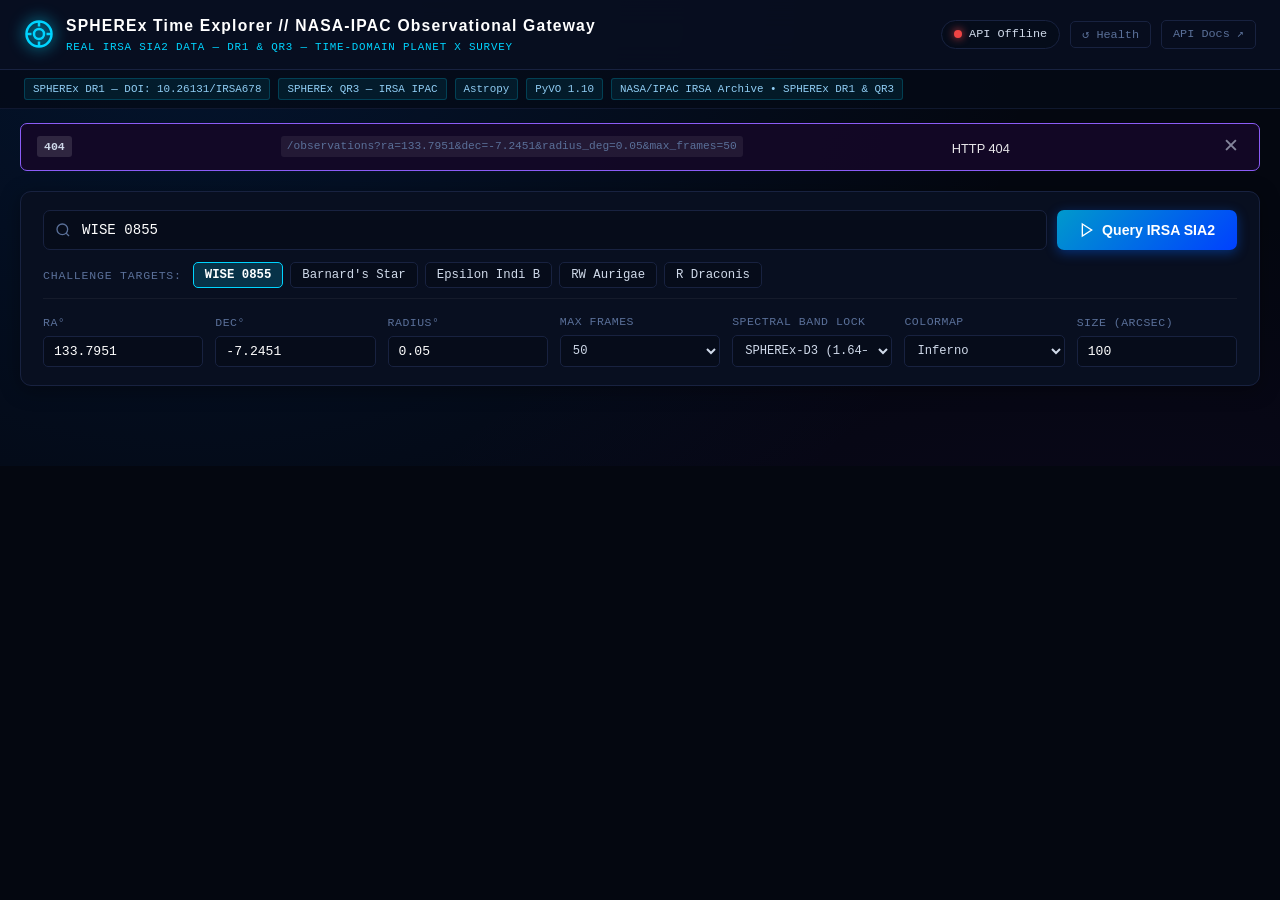
==== commit f035bdf6: "Add live proper-motion star tracking overlay, telemetry readout, and edge-clipped epoch guards" ====
--- a/static/index.html
+++ b/static/index.html
@@ -3,17 +3,21 @@
 <head>
 <meta charset="UTF-8">
 <meta name="viewport" content="width=device-width, initial-scale=1.0">
-<title>Project X-102 // NASA-IPAC Observational Gateway</title>
-<link rel="stylesheet" href="/static/styles.css?v=9">
+<title>SPHEREx Time Explorer // NASA-IPAC</title>
+<link rel="stylesheet" href="/static/styles.css?v=8">
 </head>
 <body>
 
 <!-- ── Header ── -->
 <header class="hdr">
   <div class="brand">
-    <img src="/static/logo.jpg" alt="Project X-102 Logo" class="brand-logo" onerror="this.onerror=null;this.src='logo.jpg';">
+    <svg class="brand-icon" viewBox="0 0 24 24" fill="none" stroke="currentColor" stroke-width="2">
+      <circle cx="12" cy="12" r="10"/><circle cx="12" cy="12" r="4"/>
+      <line x1="12" y1="2" x2="12" y2="6"/><line x1="12" y1="18" x2="12" y2="22"/>
+      <line x1="2" y1="12" x2="6" y2="12"/><line x1="18" y1="12" x2="22" y2="12"/>
+    </svg>
     <div class="brand-text">
-      <h1>Project X-102 // NASA-IPAC Observational Gateway</h1>
+      <h1>SPHEREx Time Explorer // NASA-IPAC Observational Gateway</h1>
       <div class="sub">Real IRSA SIA2 Data — DR1 &amp; QR3 — Time-Domain Planet X Survey</div>
     </div>
   </div>
@@ -380,6 +384,6 @@
 
 </main>
 
-<script src="/static/app.js?v=9"></script>
+<script src="/static/app.js?v=8"></script>
 </body>
 </html>
--- a/static/styles.css
+++ b/static/styles.css
@@ -79,16 +79,6 @@
   flex-shrink: 0;
 }
 
-.brand-logo {
-  width: 38px;
-  height: 38px;
-  object-fit: cover;
-  border-radius: 8px;
-  border: 1px solid rgba(0, 212, 255, 0.45);
-  box-shadow: 0 0 12px rgba(0, 212, 255, 0.35);
-  flex-shrink: 0;
-}
-
 .brand-text h1 {
   font-size: .98rem;
   font-weight: 700;
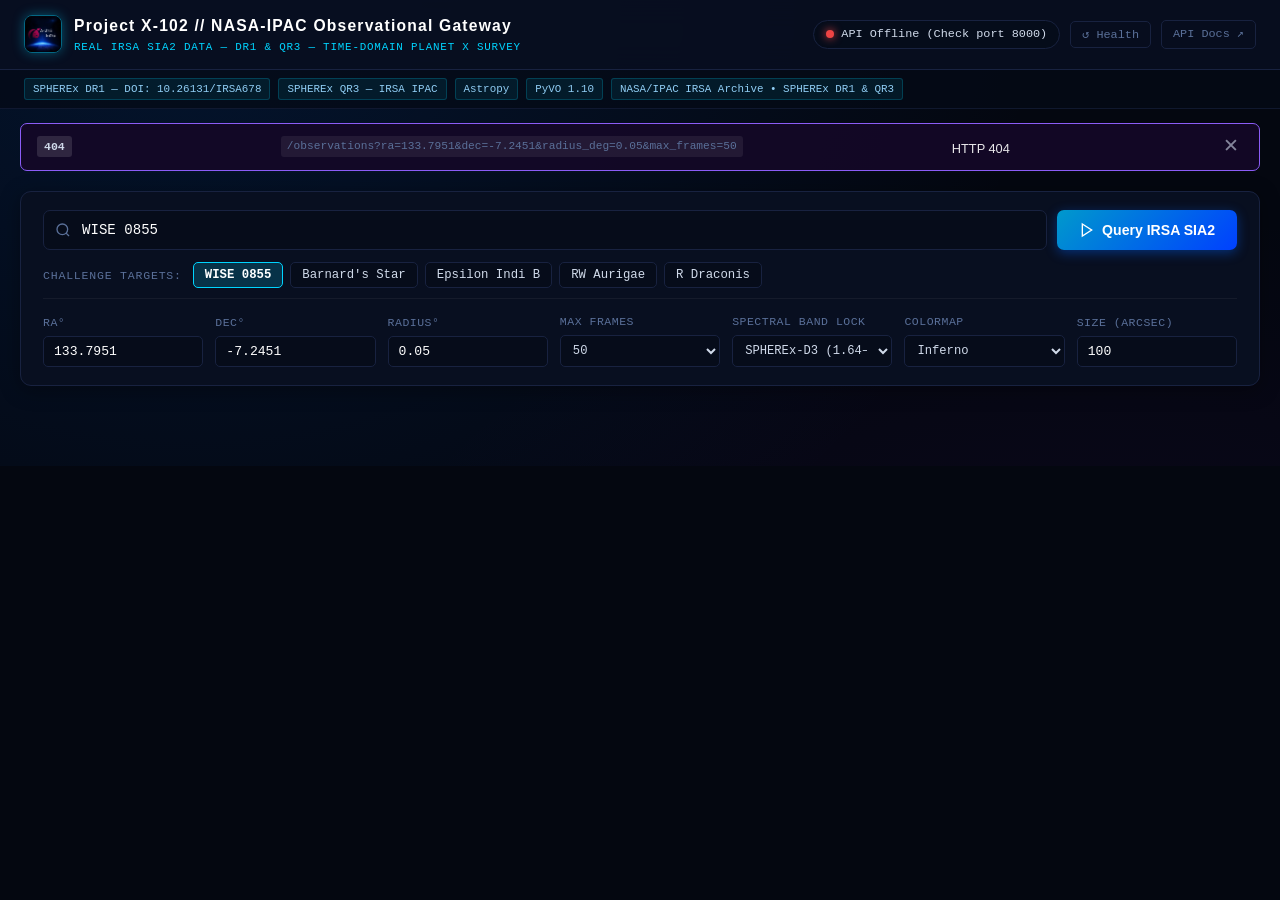
==== commit 6c8c4b08: "Update branding to Project X-102 with Astra Intra logo and robust multi-port API_BASE" ====
--- a/static/index.html
+++ b/static/index.html
@@ -3,21 +3,17 @@
 <head>
 <meta charset="UTF-8">
 <meta name="viewport" content="width=device-width, initial-scale=1.0">
-<title>SPHEREx Time Explorer // NASA-IPAC</title>
-<link rel="stylesheet" href="/static/styles.css?v=8">
+<title>Project X-102 // NASA-IPAC Observational Gateway</title>
+<link rel="stylesheet" href="/static/styles.css?v=9">
 </head>
 <body>
 
 <!-- ── Header ── -->
 <header class="hdr">
   <div class="brand">
-    <svg class="brand-icon" viewBox="0 0 24 24" fill="none" stroke="currentColor" stroke-width="2">
-      <circle cx="12" cy="12" r="10"/><circle cx="12" cy="12" r="4"/>
-      <line x1="12" y1="2" x2="12" y2="6"/><line x1="12" y1="18" x2="12" y2="22"/>
-      <line x1="2" y1="12" x2="6" y2="12"/><line x1="18" y1="12" x2="22" y2="12"/>
-    </svg>
+    <img src="/static/logo.jpg" alt="Project X-102 Logo" class="brand-logo" onerror="this.onerror=null;this.src='logo.jpg';">
     <div class="brand-text">
-      <h1>SPHEREx Time Explorer // NASA-IPAC Observational Gateway</h1>
+      <h1>Project X-102 // NASA-IPAC Observational Gateway</h1>
       <div class="sub">Real IRSA SIA2 Data — DR1 &amp; QR3 — Time-Domain Planet X Survey</div>
     </div>
   </div>
@@ -384,6 +380,6 @@
 
 </main>
 
-<script src="/static/app.js?v=8"></script>
+<script src="/static/app.js?v=9"></script>
 </body>
 </html>
--- a/static/styles.css
+++ b/static/styles.css
@@ -79,6 +79,16 @@
   flex-shrink: 0;
 }
 
+.brand-logo {
+  width: 38px;
+  height: 38px;
+  object-fit: cover;
+  border-radius: 8px;
+  border: 1px solid rgba(0, 212, 255, 0.45);
+  box-shadow: 0 0 12px rgba(0, 212, 255, 0.35);
+  flex-shrink: 0;
+}
+
 .brand-text h1 {
   font-size: .98rem;
   font-weight: 700;
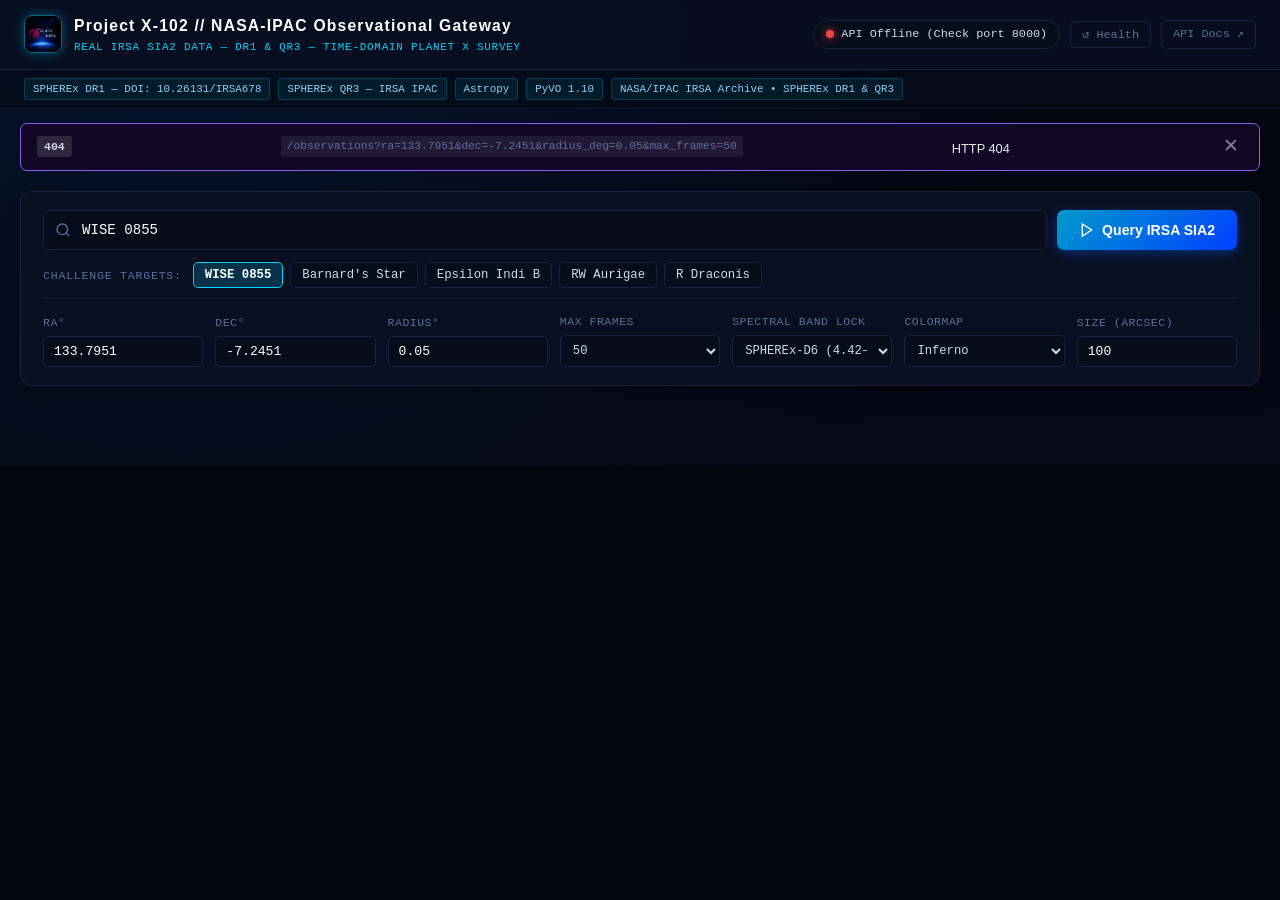
==== commit dec2def8: "Apply final polish: default WISE 0855 to D6, auto-select earliest vs latest epochs with MJy/sr unit," ====
--- a/static/index.html
+++ b/static/index.html
@@ -4,7 +4,7 @@
 <meta charset="UTF-8">
 <meta name="viewport" content="width=device-width, initial-scale=1.0">
 <title>Project X-102 // NASA-IPAC Observational Gateway</title>
-<link rel="stylesheet" href="/static/styles.css?v=9">
+<link rel="stylesheet" href="/static/styles.css?v=12">
 </head>
 <body>
 
@@ -102,10 +102,10 @@
           <option value="ALL">All Bands (D1–D6)</option>
           <option value="SPHEREx-D1">SPHEREx-D1 (0.75–1.11 μm)</option>
           <option value="SPHEREx-D2">SPHEREx-D2 (1.11–1.64 μm)</option>
-          <option value="SPHEREx-D3" selected>SPHEREx-D3 (1.64–2.42 μm)</option>
+          <option value="SPHEREx-D3">SPHEREx-D3 (1.64–2.42 μm)</option>
           <option value="SPHEREx-D4">SPHEREx-D4 (2.42–3.82 μm)</option>
           <option value="SPHEREx-D5">SPHEREx-D5 (3.82–4.42 μm)</option>
-          <option value="SPHEREx-D6">SPHEREx-D6 (4.42–5.00 μm)</option>
+          <option value="SPHEREx-D6" selected>SPHEREx-D6 (4.42–5.00 μm)</option>
         </select>
       </div>
       <div class="coord-group">
@@ -145,7 +145,7 @@
   </div>
 
   <!-- ── Empty State ── -->
-  <div id="empty-state">
+  <div id="empty-state" style="display:none">
     <div class="empty-icon">🔭</div>
     <div class="empty-title">No SPHEREx DR1/QR3 observations available for this field/epoch</div>
     <div class="empty-msg">No data available for this field/epoch — IRSA returned 0 observations for the queried position in spherex_dr1 and spherex_qr3. Try a larger radius or a different target.</div>
@@ -235,7 +235,10 @@
         <div class="track-telemetry-card" id="track-telemetry-card">
           <div class="track-hdr">
             <span class="track-title">✦ Target Track &amp; Proper Motion</span>
-            <span class="track-pa" id="track-pa">PA: —°</span>
+            <div style="display:flex;align-items:center;gap:6px">
+              <span class="track-badge" id="track-badge">Astrometric</span>
+              <span class="track-pa" id="track-pa">PA: —°</span>
+            </div>
           </div>
           <div class="track-grid">
             <div class="track-item">
@@ -263,6 +266,7 @@
               <span class="track-val" id="track-shift-px">Δpx: — px</span>
             </div>
           </div>
+          <div class="track-signature" id="track-signature"></div>
         </div>
       </div>
     </div>
@@ -380,6 +384,6 @@
 
 </main>
 
-<script src="/static/app.js?v=9"></script>
+<script src="/static/app.js?v=12"></script>
 </body>
 </html>
--- a/static/styles.css
+++ b/static/styles.css
@@ -1035,6 +1035,39 @@
   white-space: nowrap;
 }
 
+.track-badge {
+  display: inline-block;
+  padding: 2px 7px;
+  border-radius: 4px;
+  font-size: 0.65rem;
+  font-weight: 600;
+  letter-spacing: 0.4px;
+  text-transform: uppercase;
+  font-family: var(--mono);
+}
+
+.track-badge.photometric {
+  background: rgba(245, 158, 11, 0.18);
+  border: 1px solid rgba(245, 158, 11, 0.55);
+  color: #fbbf24;
+}
+
+.track-badge.astrometric {
+  background: rgba(6, 182, 212, 0.18);
+  border: 1px solid rgba(6, 182, 212, 0.55);
+  color: #22d3ee;
+}
+
+.track-signature {
+  font-size: 0.72rem;
+  color: #94a3b8;
+  margin-top: 8px;
+  line-height: 1.4;
+  border-top: 1px solid rgba(255, 255, 255, 0.08);
+  padding-top: 6px;
+  font-family: var(--sans);
+}
+
 .img-loader {
   position: absolute;
   inset: 0;
